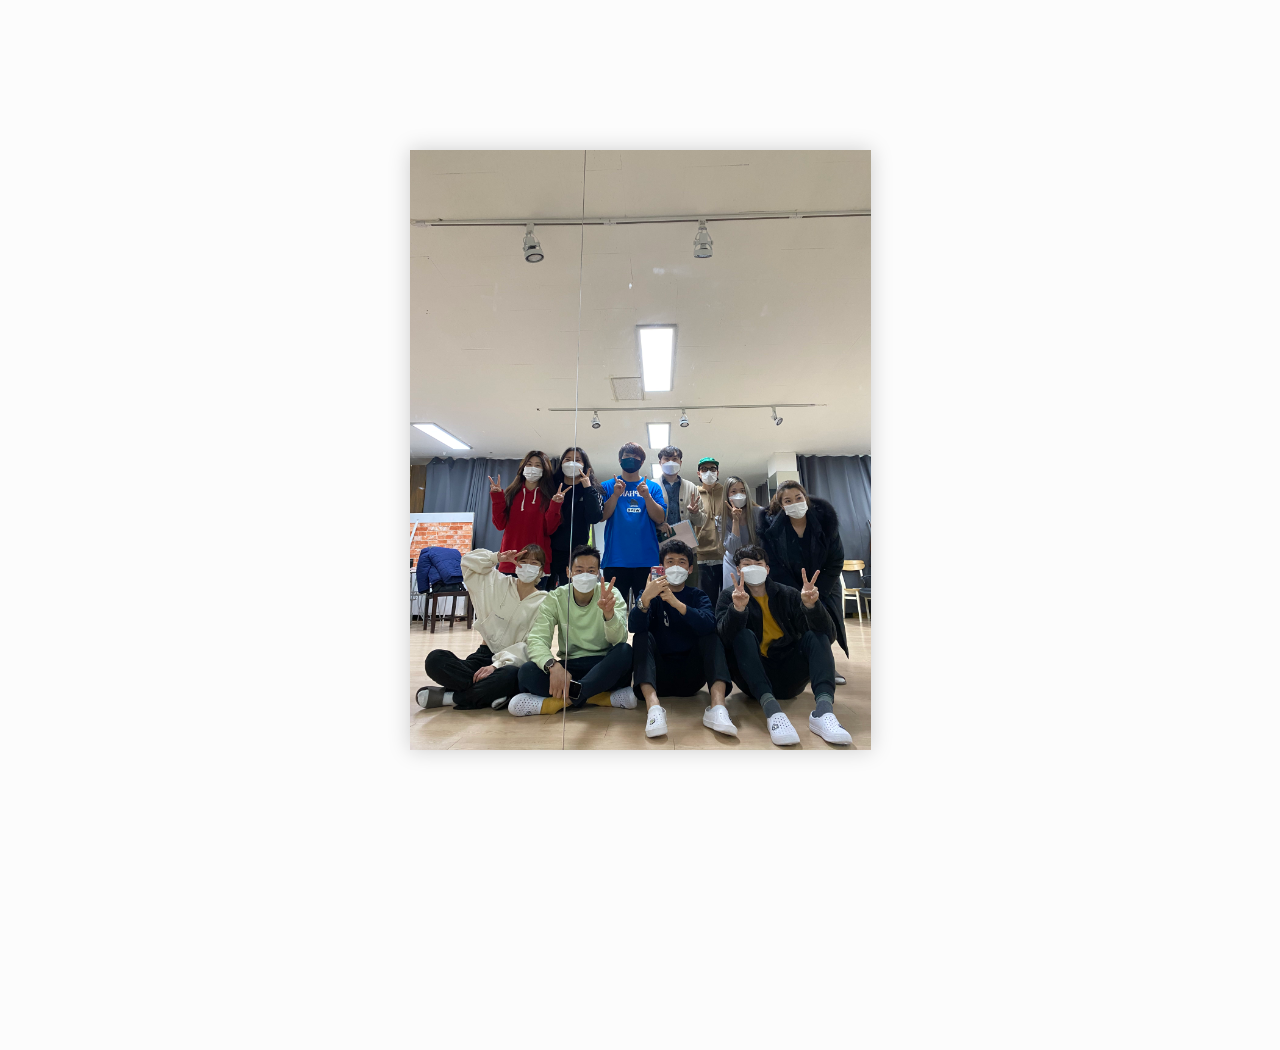
==== index.html @ 604acfb5 "wip" ====
<!doctype html>
<!--[if lt IE 7 ]> <html lang="en" class="ie6"> <![endif]-->
<!--[if IE 7 ]>    <html lang="en" class="ie7"> <![endif]-->
<!--[if IE 8 ]>    <html lang="en" class="ie8"> <![endif]-->
<!--[if IE 9 ]>    <html lang="en" class="ie9"> <![endif]-->
<!--[if !IE]><!--> <html lang="en"> <!--<![endif]-->
<head>
<meta name="viewport" content="width = 1050, user-scalable = no" />
<script type="text/javascript" src="extras/jquery.min.1.7.js"></script>
<script type="text/javascript" src="extras/modernizr.2.5.3.min.js"></script>
</head>
<body>
<!-- <h1>그리스</h1> -->
<div class="flipbook-viewport">
	<div class="container">
		<div class="flipbook">
			<div style="background-image:url(pages/5.jpg)"></div>
			<div style="background-image:url(pages/2.jpg)"></div>
			<div style="background-image:url(pages/1.jpg)"></div>
			<div style="background-image:url(pages/4.jpg)"></div>
			<div style="background-image:url(pages/3.jpg)"></div>
			<div style="background-image:url(pages/6.jpg)"></div>
			<div style="background-image:url(pages/7.jpg)"></div>
			<div style="background-image:url(pages/8.jpg)"></div>
			<div style="background-image:url(pages/9.jpg)"></div>
			<!-- <div style="background-image:url(pages/11.jpg)"></div> -->
			<!-- <div style="background-image:url(pages/12.jpg)"></div> -->
		</div>
	</div>
</div>


<script type="text/javascript">

function loadApp() {

	// Create the flipbook

	$('.flipbook').turn({
			// Width

			width:922,
			
			// Height

			height:600,

			// Elevation

			elevation: 50,
			
			// Enable gradients

			gradients: true,
			
			// Auto center this flipbook

			autoCenter: true

	});
}

// Load the HTML4 version if there's not CSS transform

yepnope({
	test : Modernizr.csstransforms,
	yep: ['../../lib/turn.js'],
	nope: ['../../lib/turn.html4.min.js'],
	both: ['css/basic.css'],
	complete: loadApp
});

</script>

</body>
</html>
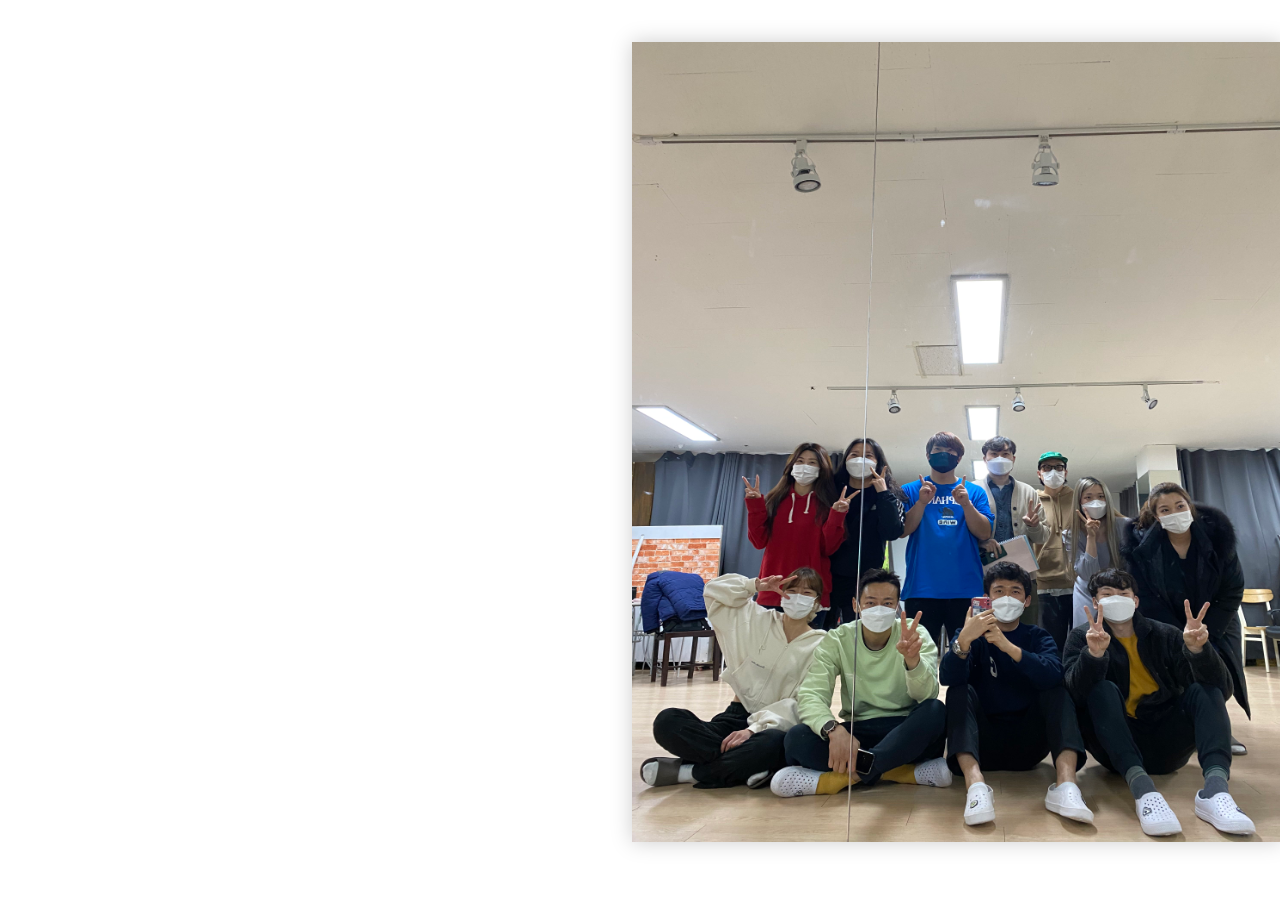
==== commit 09c77873: "wip" ====
--- a/index.html
+++ b/index.html
@@ -39,11 +39,11 @@
 	$('.flipbook').turn({
 			// Width
 
-			width:922,
+			width:1300,
 			
 			// Height
 
-			height:600,
+			height:800,
 
 			// Elevation
 
@@ -64,8 +64,8 @@
 
 yepnope({
 	test : Modernizr.csstransforms,
-	yep: ['../../lib/turn.js'],
-	nope: ['../../lib/turn.html4.min.js'],
+	yep: ['./lib/turn.js'],
+	nope: ['./lib/turn.html4.min.js'],
 	both: ['css/basic.css'],
 	complete: loadApp
 });
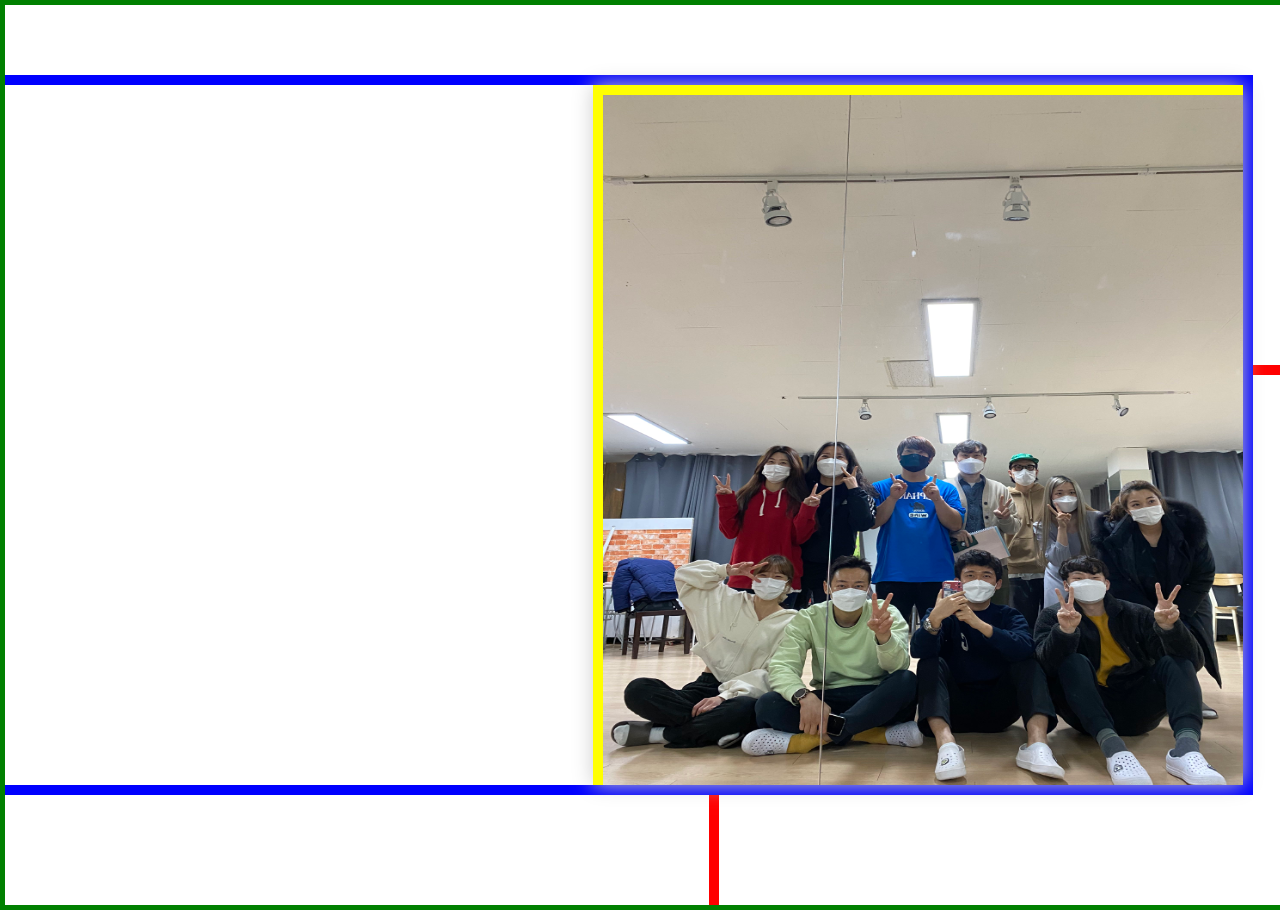
==== commit 370a54b9: "wip" ====
--- a/index.html
+++ b/index.html
@@ -43,7 +43,7 @@
 			
 			// Height
 
-			height:800,
+			height:700,
 
 			// Elevation
 
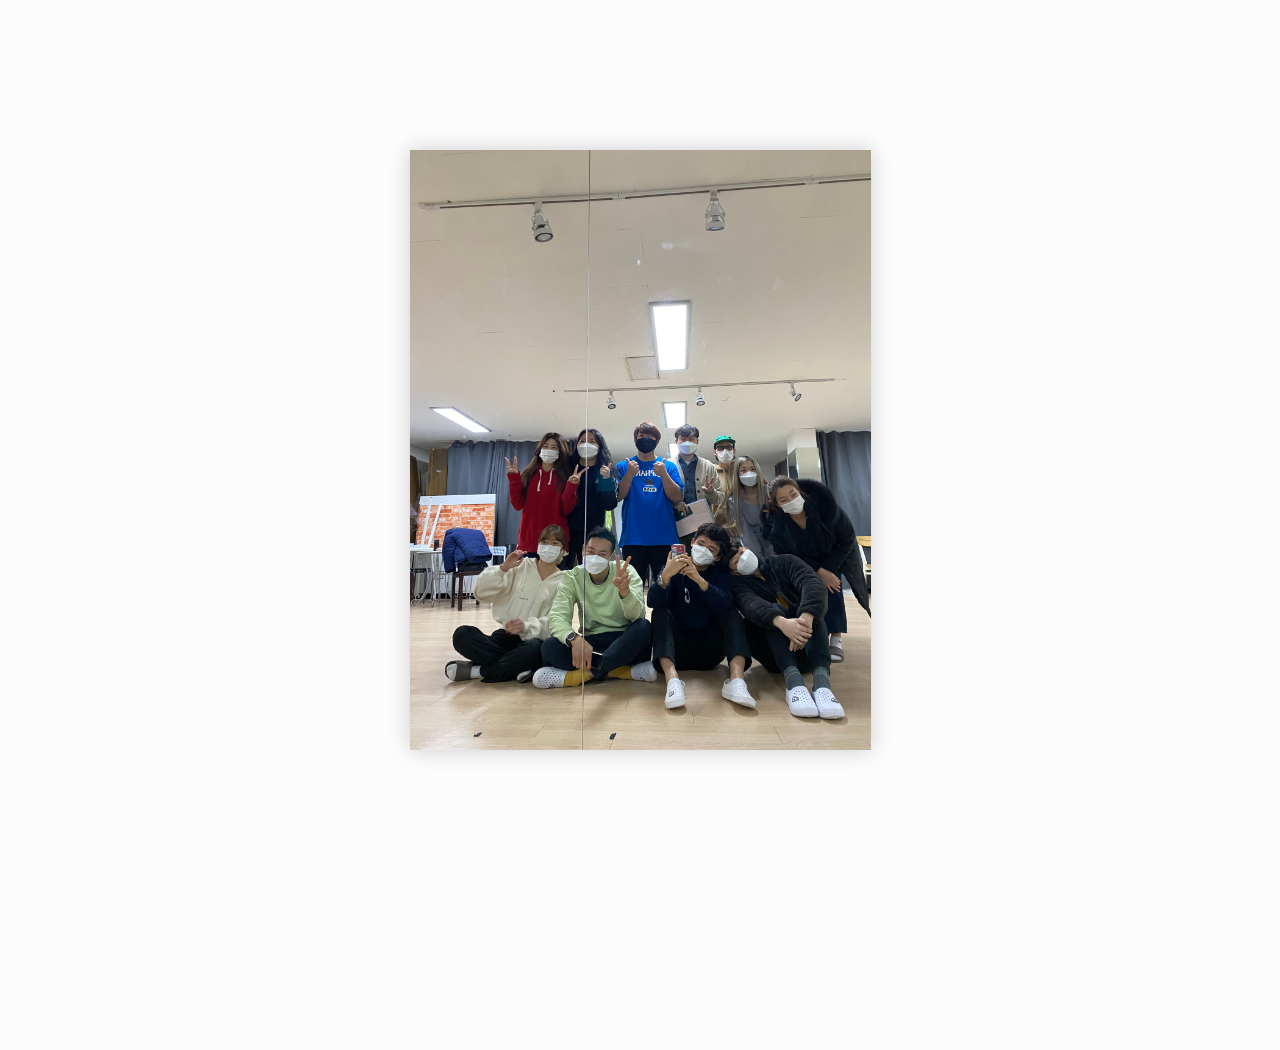
==== commit bfa770c0: "wip" ====
--- a/index.html
+++ b/index.html
@@ -23,6 +23,11 @@
 			<div style="background-image:url(pages/7.jpg)"></div>
 			<div style="background-image:url(pages/8.jpg)"></div>
 			<div style="background-image:url(pages/9.jpg)"></div>
+			<video controls>
+				<source src="pages/test.mp4" type="video/mp4">
+				<p>Your browser doesn't support HTML5 video. Here is a <a href="pages/test.MOV">link to the video</a> instead.</p>
+			  </video>
+
 			<!-- <div style="background-image:url(pages/11.jpg)"></div> -->
 			<!-- <div style="background-image:url(pages/12.jpg)"></div> -->
 		</div>
@@ -39,11 +44,11 @@
 	$('.flipbook').turn({
 			// Width
 
-			width:1300,
+			width:922,
 			
 			// Height
 
-			height:700,
+			height:600,
 
 			// Elevation
 
